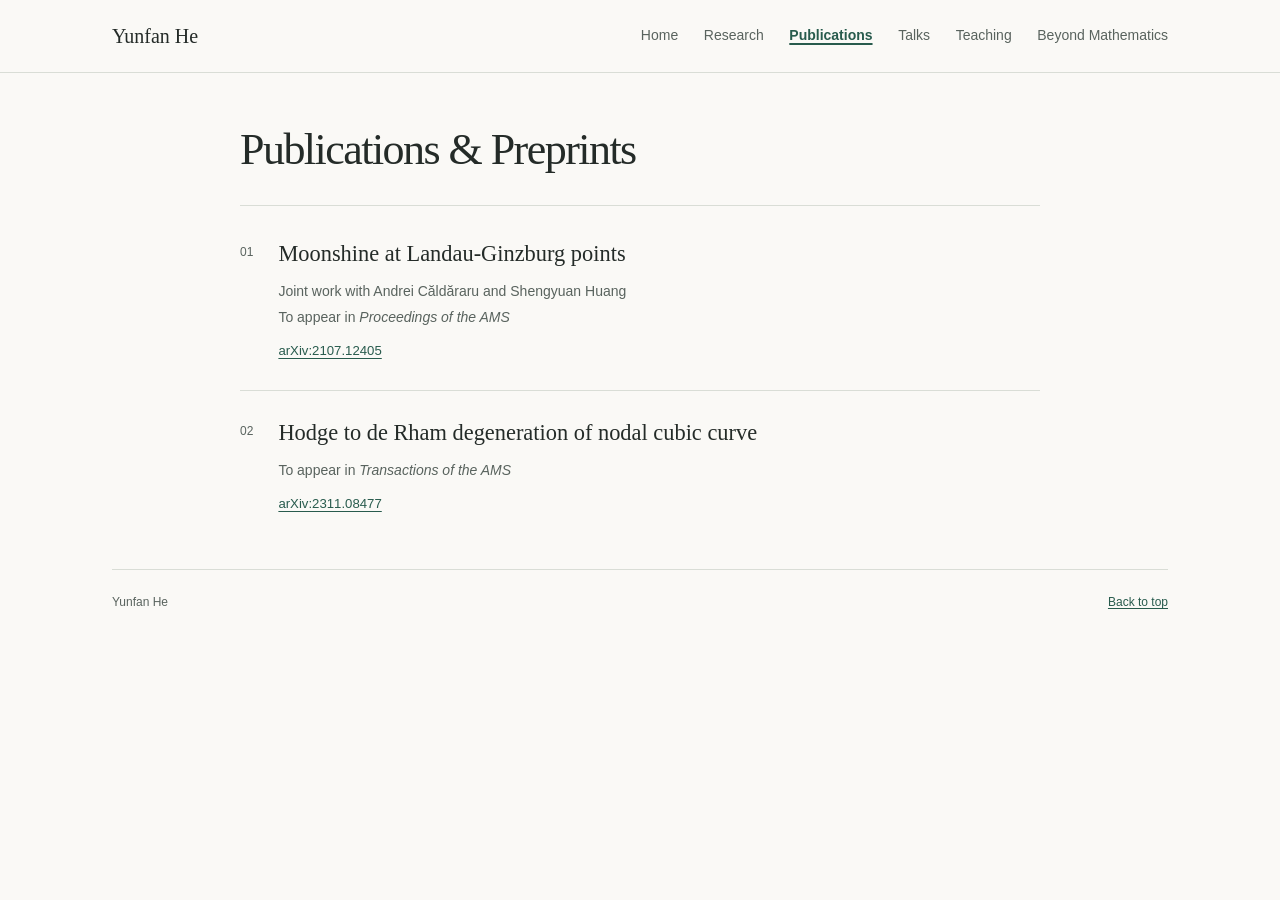
==== publications/index.html @ 8e4b3f45 "Publish redesigned academic homepage Organize research, publications, talks, teaching, and personal " ====
<!doctype html>
<html lang="en">
  <head>
    <meta charset="utf-8">
    <meta name="viewport" content="width=device-width, initial-scale=1">
    <title>Publications &amp; Preprints · Yunfan He</title>
    <meta name="description" content="Publications and preprints by Yunfan He, with publication status and arXiv links.">
    <meta name="author" content="Yunfan He">
    <meta name="theme-color" content="#faf9f6">
    <link rel="canonical" href="https://yunfan-he.github.io/publications/">
    <meta property="og:type" content="website">
    <meta property="og:site_name" content="Yunfan He">
    <meta property="og:title" content="Publications &amp; Preprints · Yunfan He">
    <meta property="og:description" content="Publications and preprints by Yunfan He, with publication status and arXiv links.">
    <meta property="og:url" content="https://yunfan-he.github.io/publications/">
    <meta property="og:image" content="https://yunfan-he.github.io/img/social-preview.png">
    <meta property="og:image:width" content="1732">
    <meta property="og:image:height" content="908">
    <meta property="og:image:alt" content="Yunfan He, 何云帆. Mathematics: algebraic geometry, enumerative geometry, and mirror symmetry.">
    <meta name="twitter:card" content="summary_large_image">
    <meta name="twitter:image" content="https://yunfan-he.github.io/img/social-preview.png">
    <meta name="twitter:image:alt" content="Yunfan He, 何云帆. Mathematics: algebraic geometry, enumerative geometry, and mirror symmetry.">
    <meta name="twitter:title" content="Publications &amp; Preprints · Yunfan He">
    <meta name="twitter:description" content="Publications and preprints by Yunfan He, with publication status and arXiv links.">
    <link rel="icon" href="../img/silence_gets_louder_sq.jpg" type="image/jpeg">
    <link rel="stylesheet" href="../css/style.css">
  </head>
  <body class="section-page">
    <a class="skip-link" href="#main">Skip to content</a>
    <header class="site-header">
      <div class="page-width header-inner">
        <a class="site-name" href="../index.html" lang="en">Yunfan He</a>
        <nav aria-label="Main navigation" lang="en">
          <ul class="nav-links">
            <li>
              <a href="../index.html">Home</a>
            </li>
            <li>
              <a href="../research/index.html">Research</a>
            </li>
            <li>
              <a href="index.html" aria-current="page">Publications</a>
            </li>
            <li>
              <a href="../talks/index.html">Talks</a>
            </li>
            <li>
              <a href="../teaching/index.html">Teaching</a>
            </li>
            <li>
              <a href="../beyond-mathematics/index.html">Beyond Mathematics</a>
            </li>
          </ul>
        </nav>
      </div>
    </header>
    <main class="page-width interior-main" id="main" tabindex="-1">
      <header class="subpage-header section-page-header" id="publications">
        <h1 id="page-title">Publications &amp; Preprints</h1>
      </header>
      <ol class="publication-list">
        <li>
          <article aria-labelledby="paper-moonshine">
            <h2 id="paper-moonshine">Moonshine at Landau-Ginzburg points</h2>
            <p class="paper-authors">Joint work with Andrei Căldăraru and Shengyuan Huang</p>
            <p class="paper-status">To appear in <cite>Proceedings of the AMS</cite>
            </p>
            <a class="paper-link" href="https://arxiv.org/abs/2107.12405" aria-label="Moonshine at Landau-Ginzburg points on arXiv, 2107.12405">arXiv:2107.12405</a>
          </article>
        </li>
        <li>
          <article aria-labelledby="paper-hodge">
            <h2 id="paper-hodge">Hodge to de Rham degeneration of nodal cubic curve</h2>
            <p class="paper-status">To appear in <cite>Transactions of the AMS</cite>
            </p>
            <a class="paper-link" href="https://arxiv.org/abs/2311.08477" aria-label="Hodge to de Rham degeneration of nodal cubic curve on arXiv, 2311.08477">arXiv:2311.08477</a>
          </article>
        </li>
      </ol>
    </main>
    <footer class="page-width site-footer">
      <p>Yunfan He</p>
      <a class="back-to-top" href="#main">Back to top</a>
    </footer>
  </body>
</html>
---- css/style.css ----
/*
 * Yunfan He — six main pages and course materials
 * Shared styles for the static site. Edit this file directly.
 */

:root {
  color-scheme: light;
  --paper: #faf9f6;
  --ink: #242b28;
  --muted: #59635e;
  --accent: #285b4d;
  --accent-hover: #153e32;
  --line: #d9ddd6;
  --serif: Georgia, "Times New Roman", serif;
  --serif-zh: "Noto Serif CJK SC", "Source Han Serif SC", "Songti SC", SimSun, serif;
  --sans: "Segoe UI", -apple-system, BlinkMacSystemFont, Arial, sans-serif;
  --page-width: 66rem;
}

*,
*::before,
*::after {
  box-sizing: border-box;
}

html {
  scroll-padding-top: 6rem;
}

body {
  margin: 0;
  background: var(--paper);
  color: var(--ink);
  font-family: var(--sans);
  font-size: 1rem;
  line-height: 1.7;
}

::selection {
  background: #dbe7df;
  color: var(--ink);
}

h1,
h2,
h3,
h4,
p,
ol,
ul {
  margin: 0;
}

h1,
h2,
h3,
h4 {
  font-family: var(--serif);
  font-weight: 400;
  line-height: 1.3;
}

p + p {
  margin-top: 0.85rem;
}

a {
  color: var(--accent);
  text-decoration-thickness: 1px;
  text-underline-offset: 0.2em;
  text-decoration-skip-ink: auto;
  overflow-wrap: anywhere;
}

a:visited {
  color: var(--accent);
}

a:hover,
a:active {
  color: var(--accent-hover);
  text-decoration-thickness: 2px;
}

:focus-visible {
  outline: 2px solid var(--accent);
  outline-offset: 5px;
}

.page-width {
  width: min(var(--page-width), calc(100% - 3rem));
  margin-inline: auto;
}

.skip-link {
  position: fixed;
  top: 0.75rem;
  left: 1rem;
  z-index: 20;
  padding: 0.5rem 1rem;
  background: var(--paper);
  border: 2px solid var(--accent);
  transform: translateY(-200%);
}

.skip-link:focus {
  transform: translateY(0);
}

.site-header {
  position: sticky;
  top: 0;
  z-index: 10;
  background: var(--paper);
  border-bottom: 1px solid var(--line);
}

.header-inner {
  display: flex;
  align-items: center;
  justify-content: space-between;
  flex-wrap: wrap;
  gap: 0.5rem 2rem;
  min-height: 4.5rem;
  padding-block: 0.6rem;
}

.site-name {
  font-family: var(--serif);
  font-size: 1.25rem;
  text-decoration: none;
  color: var(--ink);
}

.site-name:visited {
  color: var(--ink);
}

.nav-links {
  display: flex;
  flex-wrap: wrap;
  align-items: center;
  gap: 0.1rem 1.6rem;
  list-style: none;
  padding: 0;
  font-size: 0.875rem;
}

.nav-links a {
  display: inline-block;
  padding-block: 0.45rem;
  color: var(--muted);
  text-decoration: none;
}

.nav-links a:hover,
.nav-links a:focus-visible {
  color: var(--accent);
  text-decoration: underline;
}

.home-section {
  padding-block: 3.4rem 2.7rem;
}

.profile-grid {
  display: grid;
  grid-template-columns: minmax(0, 1fr) 15rem;
  gap: 4rem;
  align-items: start;
}

.eyebrow,
.small-heading {
  font-family: var(--sans);
  font-size: 0.7rem;
  line-height: 1.5;
  letter-spacing: 0.13em;
  text-transform: uppercase;
  font-weight: 600;
  color: var(--muted);
}

.eyebrow {
  margin-bottom: 0.7rem;
}

h1 {
  display: flex;
  flex-wrap: wrap;
  align-items: baseline;
  gap: 0.25rem 1.3rem;
  font-size: clamp(2.35rem, 4.2vw, 3.15rem);
  letter-spacing: -0.035em;
}

.chinese-name {
  font-family: var(--serif-zh);
  font-size: 0.57em;
  letter-spacing: 0.1em;
  color: var(--muted);
}

.position {
  margin-top: 0.65rem;
  margin-bottom: 1.25rem;
  color: var(--muted);
  font-size: 0.98rem;
}

.profile-intro > p:not(.eyebrow) {
  max-width: 66ch;
}

.profile-links {
  display: flex;
  flex-wrap: wrap;
  gap: 0.3rem 1.8rem;
  list-style: none;
  padding: 0;
  margin-top: 1.25rem;
  font-size: 0.925rem;
}

.profile-links a {
  display: inline-block;
  padding-block: 0.3rem;
}

.link-note {
  color: var(--muted);
  font-size: 0.8rem;
}

.contact-block {
  margin-top: 0.2rem;
  border-left: 1px solid var(--line);
  padding-left: 1.6rem;
}

.contact-block address {
  margin-top: 0.8rem;
  font-size: 0.875rem;
  font-style: normal;
  line-height: 1.8;
  color: var(--muted);
}

.education-block {
  margin-top: 2.5rem;
}

.education-list {
  display: grid;
  grid-template-columns: repeat(3, minmax(0, 1fr));
  gap: 1.5rem 2.5rem;
  padding: 0;
  margin-top: 0.8rem;
  list-style: none;
}

.education-list time {
  display: block;
  margin-bottom: 0.2rem;
  color: var(--muted);
  font-size: 0.75rem;
  font-variant-numeric: tabular-nums;
}

.education-list h3 {
  font-size: 1rem;
  line-height: 1.4;
  margin-bottom: 0.3rem;
}

.education-list p {
  color: var(--muted);
  font-size: 0.8rem;
  line-height: 1.6;
}

.education-list p + p {
  margin-top: 0.15rem;
}

.content-section {
  display: grid;
  grid-template-columns: 12rem minmax(0, 1fr);
  column-gap: 3rem;
  padding-block: 2.65rem;
  border-top: 1px solid var(--line);
}

.content-section > h2 {
  font-size: 1.5rem;
  letter-spacing: -0.02em;
}

.section-body {
  min-width: 0;
}

.section-body > p {
  max-width: 67ch;
}

.research-lead {
  font-family: var(--serif);
  font-size: 1.6rem;
  line-height: 1.45;
  letter-spacing: -0.015em;
}

.research-lead + p {
  margin-top: 1rem;
}

.publication-list {
  list-style: none;
  padding: 0;
  counter-reset: papers;
}

.publication-list > li {
  display: grid;
  grid-template-columns: 1.8rem minmax(0, 1fr);
  gap: 0.6rem;
  counter-increment: papers;
}

.publication-list > li::before {
  content: counter(papers, decimal-leading-zero);
  padding-top: 0.25rem;
  color: var(--muted);
  font-size: 0.75rem;
  font-variant-numeric: tabular-nums;
}

.publication-list > li + li {
  margin-top: 1.6rem;
  padding-top: 1.6rem;
  border-top: 1px solid var(--line);
}

.publication-list h2 {
  font-size: 1.4rem;
  line-height: 1.4;
  margin-bottom: 0.65rem;
}

.paper-authors,
.paper-status {
  color: var(--muted);
  font-size: 0.875rem;
  line-height: 1.65;
}

.paper-status {
  margin-top: 0.15rem;
}

.paper-link {
  display: inline-block;
  margin-top: 0.55rem;
  padding-block: 0.15rem;
  font-size: 0.825rem;
}

.talk-group + .talk-group {
  margin-top: 2.4rem;
}

.talk-group-heading {
  margin-bottom: 1.1rem;
  color: var(--muted);
  font-family: var(--sans);
  font-size: 0.85rem;
  font-weight: 600;
  line-height: 1.5;
}

.talk-list {
  list-style: none;
  padding: 0;
}

.talk-list > li {
  display: grid;
  grid-template-columns: 7rem minmax(0, 1fr);
  gap: 1.3rem;
}

.talk-list > li + li {
  margin-top: 1.4rem;
  padding-top: 1.4rem;
  border-top: 1px solid var(--line);
}

.talk-list time {
  padding-top: 0.18rem;
  color: var(--muted);
  font-size: 0.8rem;
  font-variant-numeric: tabular-nums;
}

.talk-list h3 {
  font-size: 1.175rem;
  line-height: 1.45;
  margin-bottom: 0.4rem;
}

.talk-venue,
.talk-institution {
  font-size: 0.825rem;
  line-height: 1.6;
}

.talk-institution {
  color: var(--muted);
  margin-top: 0.05rem;
}

.teaching-section {
  padding-block: 2.2rem 2.7rem;
}

.course-listing {
  margin-bottom: 0.65rem;
  font-family: var(--serif-zh);
  font-size: 1.45rem;
  line-height: 1.5;
}

.teaching-history {
  color: var(--muted);
  font-size: 0.875rem;
}

.subpage-header {
  padding-block: 3rem 2.5rem;
}

.subpage-header h1 {
  display: block;
  font-size: clamp(2rem, 4.2vw, 2.75rem);
}

.subpage-description {
  max-width: 65ch;
  margin-top: 1rem;
}

.page-byline,
.entry-date {
  margin-top: 0.75rem;
  color: var(--muted);
  font-size: 0.9rem;
}

.course-page {
  /* Use one Song-style serif family for Chinese, Latin text, and numerals. */
  --course-font: SimSun, "Songti SC", "Noto Serif CJK SC", "Source Han Serif SC", serif;
  --sans: var(--course-font);
  --serif: var(--course-font);
  --serif-zh: var(--course-font);
  font-family: var(--course-font);
}

.course-page h1,
.course-page h2,
.course-page h3 {
  font-family: inherit;
  font-weight: 600;
  letter-spacing: normal;
}

.course-page .site-name {
  font-weight: 500;
}

.course-return-links,
.course-footer-links {
  display: flex;
  flex-wrap: wrap;
  align-items: center;
  gap: 0.3rem 1.4rem;
}

.course-return-links {
  margin-bottom: 1.1rem;
  font-size: 0.925rem;
}

.course-return-links a,
.course-footer-links a {
  display: inline-block;
  padding-block: 0.3rem;
}

.course-page .eyebrow,
.course-page .small-heading {
  font-size: 0.8rem;
  letter-spacing: normal;
  text-transform: none;
}

.course-page .content-section > h2 {
  font-size: 1.35rem;
}

.course-term {
  margin-top: 0.8rem;
  color: var(--accent);
  font-size: 1rem;
  letter-spacing: normal;
}

.teaching-contacts {
  display: grid;
  grid-template-columns: repeat(2, minmax(0, 1fr));
  gap: 1.5rem 2rem;
  margin: 0;
}

.teaching-contacts > div + div {
  padding-left: 2rem;
  border-left: 1px solid var(--line);
}

.teaching-contacts dt {
  color: var(--muted);
  font-size: 0.8rem;
}

.teaching-contacts dd {
  margin: 0.35rem 0 0;
  font-size: 0.85rem;
}

.teaching-contacts .contact-name {
  color: var(--ink);
  font-family: inherit;
  font-size: 1.125rem;
  font-weight: 500;
}

.personal-header {
  max-width: 43rem;
  margin-inline: auto;
  padding-block: 3.3rem 1.6rem;
}

.personal-header h1 {
  font-size: clamp(2.2rem, 4.5vw, 3rem);
  line-height: 1.2;
  letter-spacing: -0.025em;
}

.personal-content {
  max-width: 43rem;
  margin-inline: auto;
  padding-bottom: 3rem;
}

.personal-intro {
  max-width: 52ch;
  font-family: var(--serif);
  font-size: 1.3rem;
  line-height: 1.8;
}

.shiloh-section {
  margin-top: 2.4rem;
  padding-top: 2rem;
  border-top: 1px solid var(--line);
}

.shiloh-section h2 {
  margin-bottom: 0.6rem;
  font-size: 1.75rem;
  letter-spacing: -0.015em;
}

.shiloh-section > p {
  max-width: 52ch;
  font-size: 1rem;
}

.photo-gallery {
  display: grid;
  grid-template-columns: repeat(2, minmax(0, 1fr));
  gap: 1.4rem;
  margin-top: 1.6rem;
}

.photo-gallery figure {
  min-width: 0;
  margin: 0;
}

.photo-gallery > figure:only-child {
  grid-column: 1 / -1;
  width: min(100%, 26rem);
}

.photo-gallery figure a {
  display: block;
}

.photo-gallery img {
  display: block;
  width: 100%;
  height: auto;
}

.photo-gallery figcaption {
  margin-top: 0.6rem;
  color: var(--muted);
  font-size: 0.825rem;
  line-height: 1.6;
}

.photo-placeholder {
  grid-column: 1 / -1;
  display: grid;
  place-content: center;
  min-height: 9rem;
  padding: 2rem 1.25rem;
  background: #f2f3ed;
  border: 1px solid var(--line);
  color: var(--muted);
  text-align: center;
}

.photo-placeholder p {
  font-family: var(--serif);
  font-size: 1.15rem;
}

.empty-note {
  color: var(--muted);
}

.resource-list,
.notebook-list {
  padding: 0;
  list-style: none;
}

.resource-list > li {
  display: flex;
  flex-wrap: wrap;
  align-items: baseline;
  justify-content: space-between;
  gap: 0.25rem 1.5rem;
}

.resource-list > li + li,
.notebook-list > li + li {
  margin-top: 1.2rem;
  padding-top: 1.2rem;
  border-top: 1px solid var(--line);
}

.resource-list a {
  display: inline-block;
  padding-block: 0.3rem;
}

.resource-meta {
  color: var(--muted);
  font-size: 0.8rem;
}

.notebook-section,
.entry-body {
  max-width: 43rem;
  margin-inline: auto;
  padding-block: 2.5rem 3.5rem;
  border-top: 1px solid var(--line);
}

.notebook-section > h2 {
  margin-bottom: 1.5rem;
  font-size: 1.5rem;
}

.notebook-list time {
  display: block;
  margin-bottom: 0.4rem;
  color: var(--muted);
  font-size: 0.8rem;
  font-variant-numeric: tabular-nums;
}

.notebook-list h3 {
  margin-bottom: 0.5rem;
  font-size: 1.4rem;
}

.notebook-list p {
  color: var(--muted);
  font-size: 0.9rem;
}

.entry-header {
  max-width: 43rem;
  margin-inline: auto;
}

.entry-body h2,
.entry-body h3 {
  margin-block: 1.8rem 0.7rem;
}

.entry-body h2 {
  font-size: 1.5rem;
}

.entry-body h3 {
  font-size: 1.2rem;
}

.entry-body ul,
.entry-body ol {
  padding-left: 1.4rem;
  margin-block: 1rem;
}

.entry-body figure {
  margin: 1.8rem 0;
}

.entry-body img {
  display: block;
  max-width: 100%;
  height: auto;
}

.entry-body figcaption {
  margin-top: 0.5rem;
  color: var(--muted);
  font-size: 0.8rem;
}

.site-footer {
  display: flex;
  flex-wrap: wrap;
  align-items: baseline;
  justify-content: space-between;
  gap: 0.6rem 1.6rem;
  border-top: 1px solid var(--line);
  padding-block: 1.4rem 2rem;
  color: var(--muted);
  font-size: 0.75rem;
}

.site-footer > p + p {
  margin-top: 0;
}

.back-to-top {
  white-space: nowrap;
}

/* Shared navigation and layouts for the six main pages. */
.header-inner > nav {
  min-width: 0;
  max-width: 100%;
}

.nav-links a[aria-current] {
  color: var(--accent);
  font-weight: 600;
  text-decoration: underline;
  text-decoration-thickness: 2px;
}

.interior-main {
  --page-width: 50rem;
  padding-bottom: 3.2rem;
}

.section-page-header {
  margin-bottom: 2rem;
  padding-bottom: 1.7rem;
  border-bottom: 1px solid var(--line);
}

.section-links {
  display: flex;
  flex-wrap: wrap;
  gap: 0.3rem 1.6rem;
  margin-top: 1.1rem;
  font-size: 0.875rem;
}

.section-links a {
  display: inline-block;
  padding-block: 0.3rem;
}

.research-copy > p {
  max-width: 62ch;
}

.page-related-links {
  display: flex;
  flex-wrap: wrap;
  gap: 0.5rem 1.8rem;
  margin-top: 2.2rem;
  padding-top: 1.1rem;
  border-top: 1px solid var(--line);
  font-size: 0.9rem;
}

.course-offering-heading {
  display: flex;
  flex-wrap: wrap;
  align-items: baseline;
  gap: 0.3rem 1.4rem;
  margin-bottom: 0.9rem;
}

.course-offering-heading .course-listing {
  margin: 0;
  font-size: 1.6rem;
}

.course-semester {
  margin: 0;
  color: var(--muted);
  font-family: var(--serif-zh);
  font-size: 0.95rem;
}

.interior-main .teaching-history {
  margin-top: 2.2rem;
  padding-top: 1.1rem;
  border-top: 1px solid var(--line);
}

/* All navigation and content remain available without JavaScript. */
@media (max-width: 58rem) {
  .profile-grid {
    grid-template-columns: minmax(0, 1fr) 13rem;
    gap: 2rem;
  }

  .content-section {
    grid-template-columns: 10.5rem minmax(0, 1fr);
    column-gap: 2rem;
  }

  .talk-list > li {
    grid-template-columns: 1fr;
    gap: 0.4rem;
  }

  .desktop-break {
    display: none;
  }

  .teaching-contacts {
    grid-template-columns: 1fr;
  }

  .teaching-contacts > div + div {
    padding-top: 1.2rem;
    padding-left: 0;
    border-top: 1px solid var(--line);
    border-left: 0;
  }
}

@media (max-width: 44rem) {
  html {
    scroll-padding-top: 1.25rem;
  }

  .page-width {
    width: calc(100% - 2.5rem);
  }

  .site-header {
    position: static;
  }

  .header-inner {
    align-items: flex-start;
    flex-direction: column;
    gap: 0.15rem;
    padding-block: 0.9rem 0.6rem;
  }

  .nav-links {
    gap: 0.05rem 1.2rem;
    font-size: 0.825rem;
  }

  .home-section {
    padding-block: 2.1rem;
  }

  .subpage-header {
    padding-block: 2.1rem 2rem;
  }

  .notebook-section,
  .entry-body {
    padding-block: 2rem;
  }

  .personal-header {
    padding-block: 2.3rem 1.3rem;
  }

  .personal-header h1 {
    font-size: clamp(2.1rem, 7vw, 2.6rem);
  }

  .personal-content {
    padding-bottom: 2rem;
  }

  .personal-intro {
    font-size: 1.15rem;
  }

  .shiloh-section {
    margin-top: 1.8rem;
    padding-top: 1.6rem;
  }

  .shiloh-section h2 {
    font-size: 1.55rem;
  }

  .photo-gallery {
    grid-template-columns: 1fr;
    gap: 1.2rem;
  }

  .profile-grid {
    grid-template-columns: 1fr;
    gap: 1.8rem;
  }

  .contact-block {
    border-left: 0;
    padding-left: 0;
    margin: 0;
  }

  .contact-block address {
    margin-top: 0.6rem;
  }

  .education-block {
    margin-top: 1.8rem;
  }

  .education-list {
    grid-template-columns: 1fr;
    gap: 1rem;
  }

  .education-list h3 {
    font-size: 1.05rem;
  }

  .education-list p {
    font-size: 0.85rem;
  }

  .content-section {
    grid-template-columns: 1fr;
    row-gap: 1.35rem;
    padding-block: 2rem;
  }

  .research-lead {
    font-size: 1.4rem;
  }

  .publication-list h2 {
    font-size: 1.3rem;
  }

  .publication-list > li {
    grid-template-columns: 1.4rem minmax(0, 1fr);
    gap: 0.5rem;
  }

  .site-footer {
    padding-bottom: 1.5rem;
  }
}

@media (max-width: 44rem) {
  .interior-main {
    padding-bottom: 2.2rem;
  }

  .section-page-header {
    margin-bottom: 1.6rem;
    padding-bottom: 1.3rem;
  }
}

@media (pointer: coarse) {
  .nav-links a,
  .section-links a,
  .course-return-links a,
  .course-footer-links a {
    display: inline-flex;
    align-items: center;
    min-height: 44px;
  }
}

@media print {
  @page {
    margin: 18mm;
  }

  body {
    background: white;
    color: black;
    font-size: 10pt;
    line-height: 1.5;
  }

  .page-width {
    width: 100%;
    max-width: none;
  }

  .site-header,
  .skip-link,
  .back-to-top {
    display: none;
  }

  .home-section,
  .content-section {
    padding-block: 1.2rem;
  }

  .profile-grid {
    grid-template-columns: minmax(0, 1fr) 13rem;
    gap: 2rem;
  }

  .content-section {
    grid-template-columns: 10rem minmax(0, 1fr);
    gap: 1.5rem;
  }

  .education-list {
    grid-template-columns: repeat(3, minmax(0, 1fr));
  }

  h1,
  h2,
  h3,
  h4 {
    break-after: avoid;
  }

  .education-list li,
  .publication-list li,
  .talk-list li {
    break-inside: avoid;
  }

  a,
  a:visited {
    color: inherit;
  }
}

/* Course schedule: ordinary text in two grid columns, stacked on narrow screens. */
.course-page .course-plan {
  display: block;
}

.course-plan > h2 {
  margin-bottom: 1.3rem;
}

.course-plan .plan-overview {
  font-size: 1rem;
  line-height: 1.9;
}

.course-plan .plan-holiday {
  margin-top: 0.8rem;
  padding-left: 0.9rem;
  border-left: 2px solid var(--accent);
  color: var(--accent);
  font-size: 1rem;
}

.plan-holiday strong {
  font-weight: 600;
}

.course-plan .plan-description {
  max-width: 49rem;
  margin-top: 0.85rem;
  color: var(--muted);
  font-size: 0.9375rem;
  line-height: 1.8;
}

.course-schedule {
  width: 100%;
  margin-top: 1.75rem;
  min-width: 0;
  color: var(--ink);
  font: inherit;
  text-align: left;
}

.course-schedule .schedule-heading {
  margin: 0 0 0.85rem;
  color: var(--ink);
  font-size: 1.0625rem;
  font-weight: 600;
  text-align: left;
}

.schedule-labels,
.schedule-row {
  display: grid;
  grid-template-columns: minmax(0, 13.5rem) minmax(0, 1fr);
  column-gap: 1.5rem;
  width: 100%;
  min-width: 0;
}

.schedule-labels {
  padding-block: 0.7rem;
  border-top: 1px solid var(--ink);
  border-bottom: 1px solid var(--line);
  color: var(--muted);
  font-size: 0.875rem;
}

.course-schedule .schedule-list {
  display: block;
  margin: 0;
  padding: 0;
  list-style: none;
}

.schedule-row {
  align-items: start;
  padding-block: var(--schedule-row-space, 1rem);
  border-bottom: 1px solid var(--line);
  font-weight: 400;
}

.schedule-meta {
  min-width: 0;
}

.course-schedule .schedule-topic {
  display: block;
  min-width: 0;
  margin: 0;
  padding: 0;
  color: var(--ink);
  font-family: inherit;
  font-size: 1rem;
  font-weight: 400;
  line-height: 1.85;
  text-align: left;
  overflow-wrap: anywhere;
}

.schedule-lessons {
  display: block;
  margin: 0;
  color: var(--accent);
  font-size: 0.9375rem;
  line-height: 1.65;
  font-variant-numeric: tabular-nums;
}

.schedule-dates {
  display: block;
  margin: 0.25rem 0 0;
  color: var(--muted);
  font-size: 0.875rem;
  line-height: 1.7;
  font-variant-numeric: tabular-nums;
}

.schedule-dates time {
  white-space: nowrap;
}

@media (max-width: 48rem) {
  .schedule-labels {
    display: none;
  }

  .schedule-list {
    border-top: 1px solid var(--ink);
  }

  .schedule-row {
    grid-template-columns: minmax(0, 1fr);
    row-gap: 0.45rem;
  }

  .schedule-meta {
    display: flex;
    flex-wrap: wrap;
    align-items: baseline;
    gap: 0.1rem 1rem;
  }

  .schedule-dates {
    margin-top: 0;
  }
}

@media print {
  .schedule-labels,
  .schedule-row {
    display: grid;
    grid-template-columns: minmax(0, 11rem) minmax(0, 1fr);
    column-gap: 1rem;
  }

  .schedule-row {
    padding-block: 0.4rem;
    break-inside: avoid;
  }

  .course-schedule .schedule-topic {
    font-size: 10pt;
  }

  .schedule-meta {
    display: block;
  }

  .schedule-lessons,
  .schedule-dates {
    font-size: 9pt;
  }
}
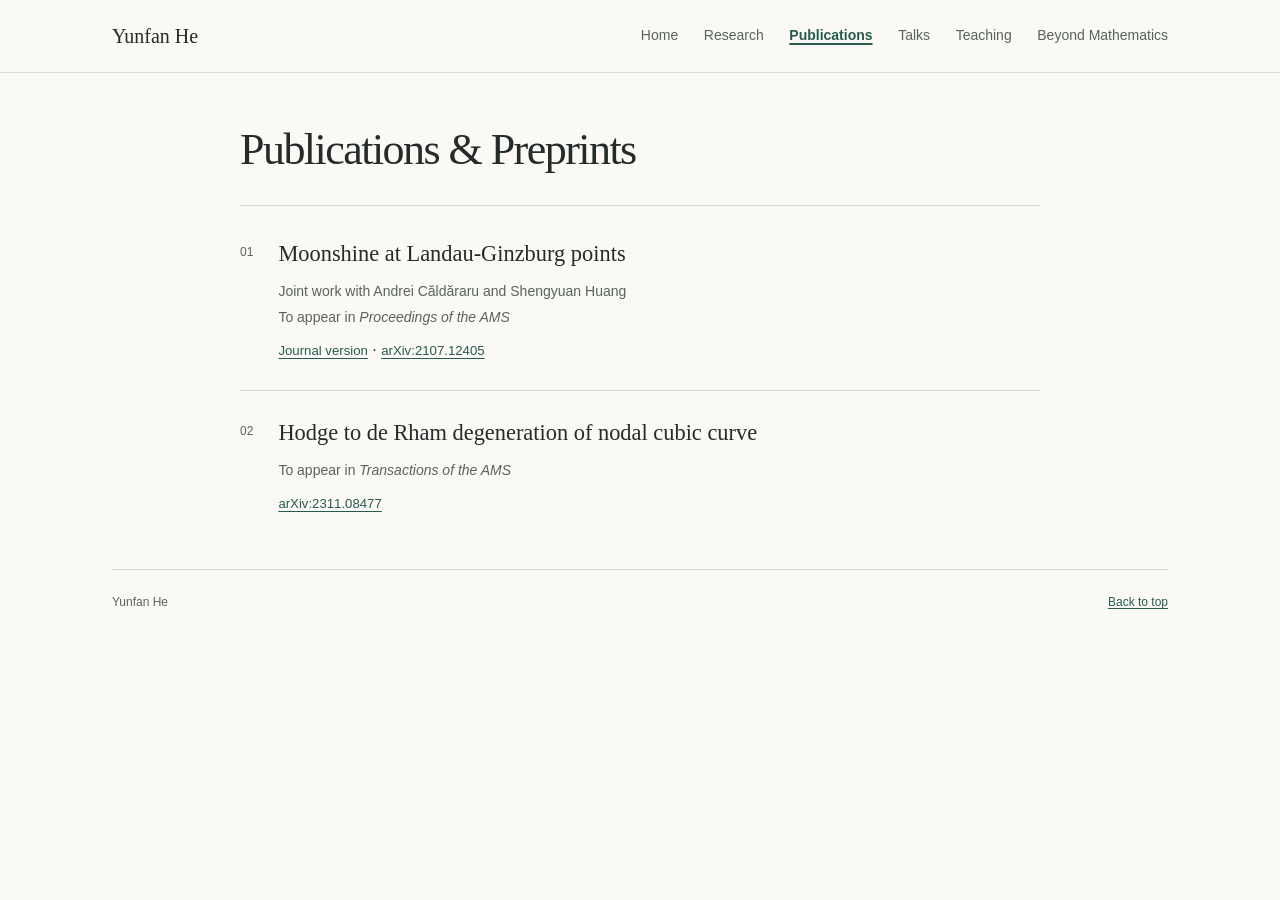
==== commit f86d099f: "Link Moonshine paper to its journal version Add the DOI link for Moonshine at Landau-Ginzburg points" ====
--- a/publications/index.html
+++ b/publications/index.html
@@ -65,6 +65,8 @@
             <p class="paper-authors">Joint work with Andrei Căldăraru and Shengyuan Huang</p>
             <p class="paper-status">To appear in <cite>Proceedings of the AMS</cite>
             </p>
+            <a class="paper-link" href="https://doi.org/10.1090/proc/16667" aria-label="Moonshine at Landau-Ginzburg points, journal version">Journal version</a>
+            <span aria-hidden="true"> · </span>
             <a class="paper-link" href="https://arxiv.org/abs/2107.12405" aria-label="Moonshine at Landau-Ginzburg points on arXiv, 2107.12405">arXiv:2107.12405</a>
           </article>
         </li>
--- a/css/style.css
+++ b/css/style.css
@@ -544,6 +544,10 @@
   font-weight: 500;
 }
 
+.teaching-contacts dd + .contact-name {
+  margin-top: 1.25rem;
+}
+
 .personal-header {
   max-width: 43rem;
   margin-inline: auto;
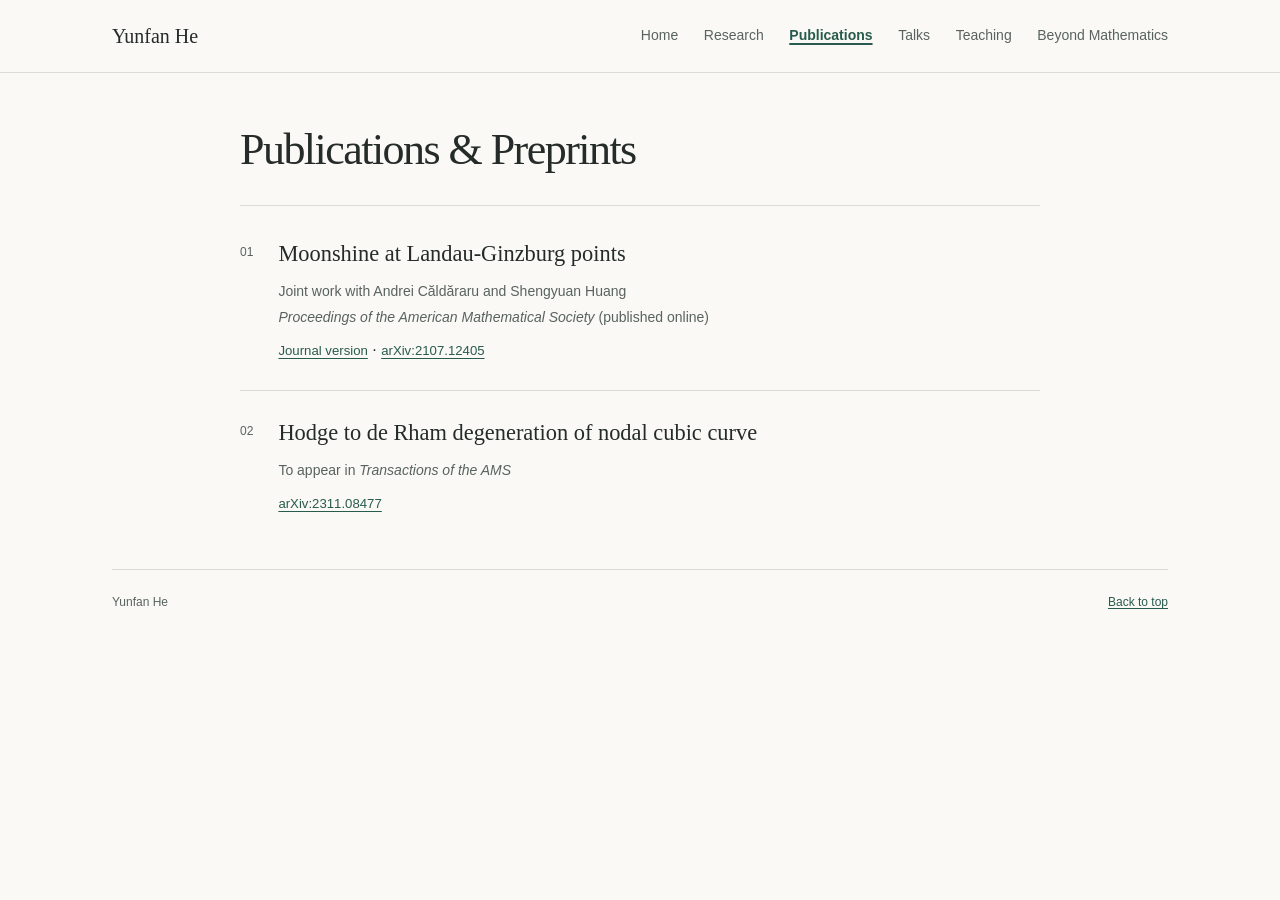
==== commit 9247671f: "Update Moonshine paper publication status Replace To appear with the journal name and published onli" ====
--- a/publications/index.html
+++ b/publications/index.html
@@ -63,7 +63,7 @@
           <article aria-labelledby="paper-moonshine">
             <h2 id="paper-moonshine">Moonshine at Landau-Ginzburg points</h2>
             <p class="paper-authors">Joint work with Andrei Căldăraru and Shengyuan Huang</p>
-            <p class="paper-status">To appear in <cite>Proceedings of the AMS</cite>
+            <p class="paper-status"><cite>Proceedings of the American Mathematical Society</cite> (published online)
             </p>
             <a class="paper-link" href="https://doi.org/10.1090/proc/16667" aria-label="Moonshine at Landau-Ginzburg points, journal version">Journal version</a>
             <span aria-hidden="true"> · </span>
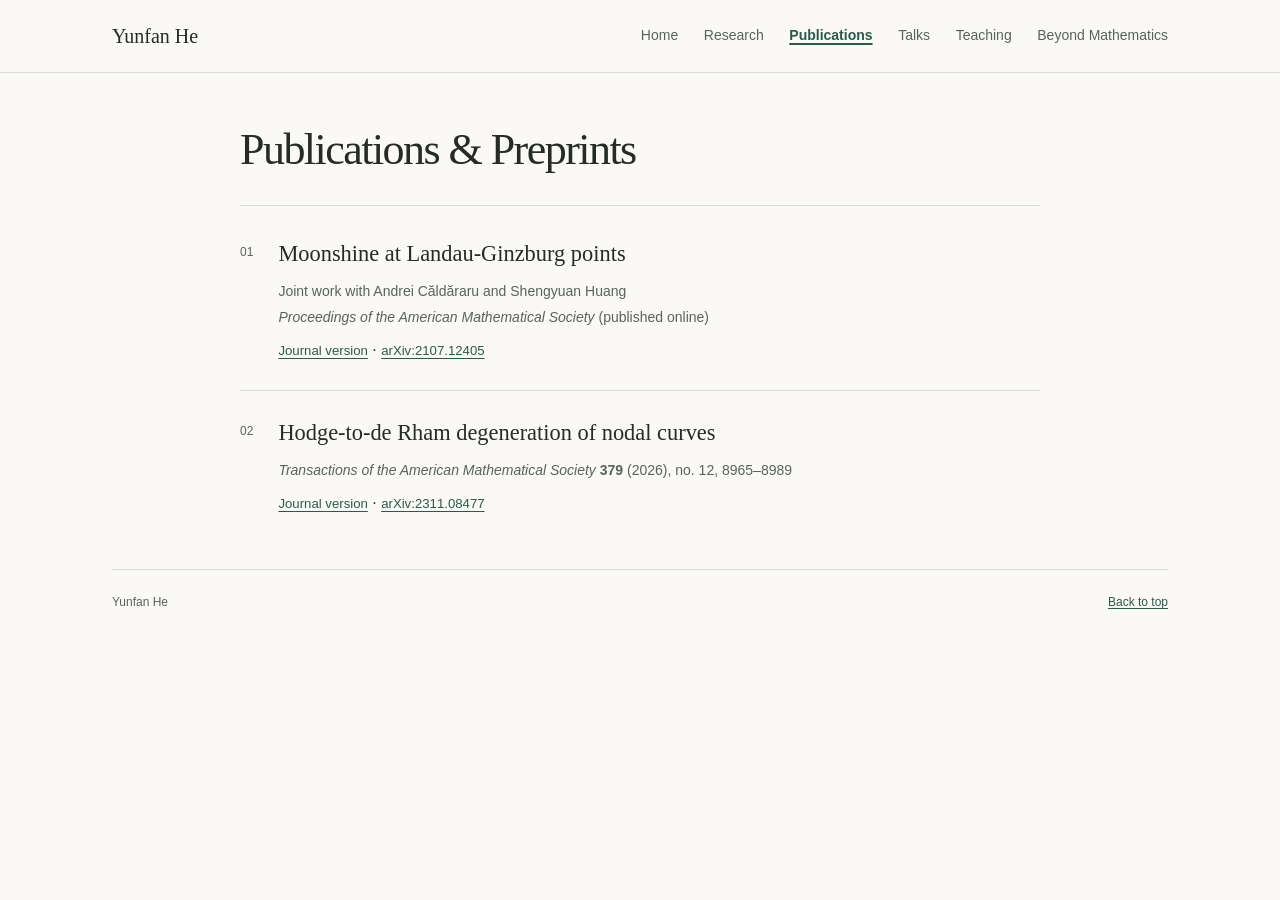
==== commit 38013d13: "Update Hodge paper to published TAMS citation Use the published title and volume, issue and pages. A" ====
--- a/publications/index.html
+++ b/publications/index.html
@@ -72,10 +72,12 @@
         </li>
         <li>
           <article aria-labelledby="paper-hodge">
-            <h2 id="paper-hodge">Hodge to de Rham degeneration of nodal cubic curve</h2>
-            <p class="paper-status">To appear in <cite>Transactions of the AMS</cite>
+            <h2 id="paper-hodge">Hodge-to-de Rham degeneration of nodal curves</h2>
+            <p class="paper-status"><cite>Transactions of the American Mathematical Society</cite> <strong>379</strong> (2026), no. 12, 8965–8989
             </p>
-            <a class="paper-link" href="https://arxiv.org/abs/2311.08477" aria-label="Hodge to de Rham degeneration of nodal cubic curve on arXiv, 2311.08477">arXiv:2311.08477</a>
+            <a class="paper-link" href="https://www.ams.org/journals/tran/2026-379-12/S0002-9947-2026-09718-1/viewer" aria-label="Hodge-to-de Rham degeneration of nodal curves, journal version">Journal version</a>
+            <span aria-hidden="true"> · </span>
+            <a class="paper-link" href="https://arxiv.org/abs/2311.08477" aria-label="Hodge-to-de Rham degeneration of nodal curves on arXiv, 2311.08477">arXiv:2311.08477</a>
           </article>
         </li>
       </ol>
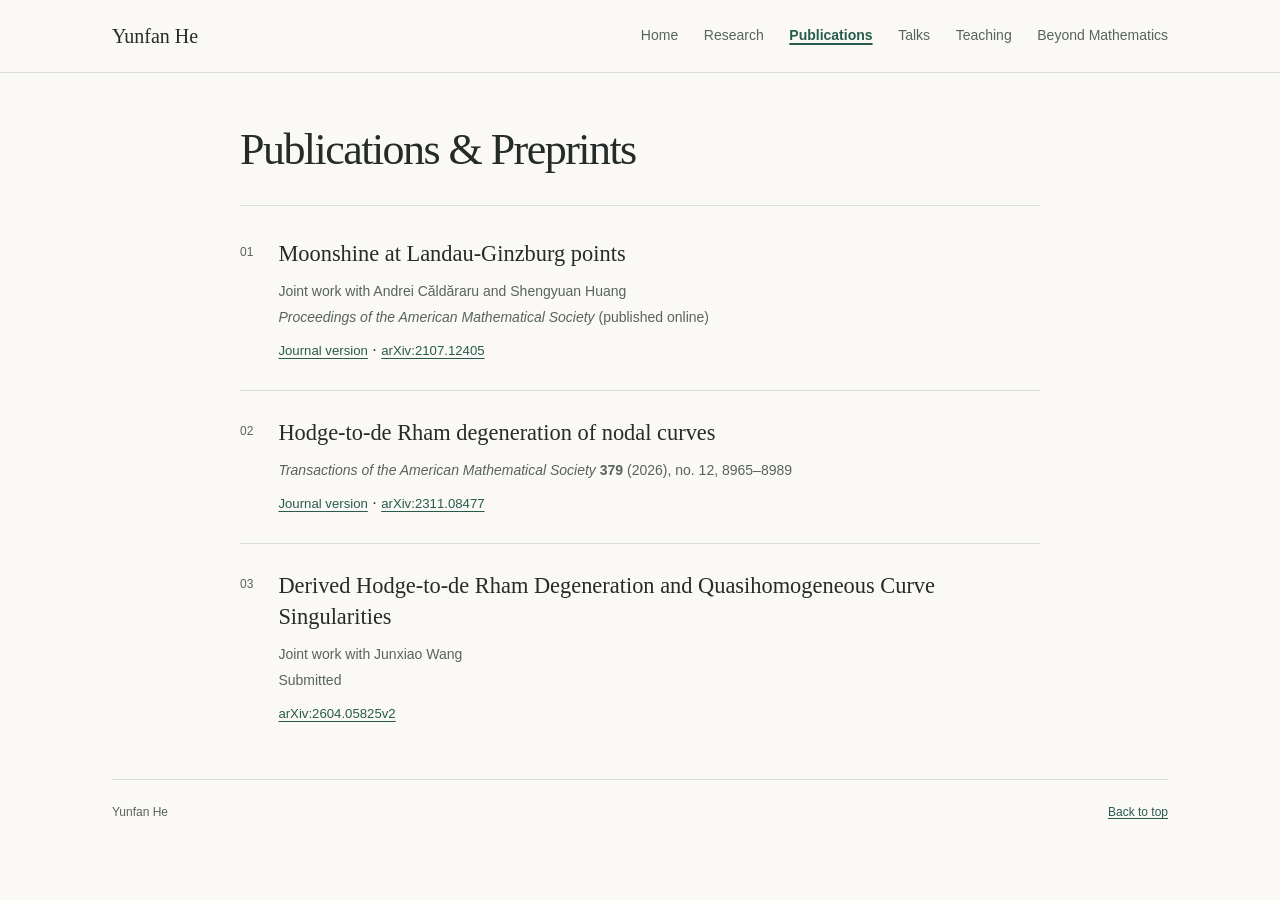
==== commit 53a277f1: "Add submitted derived Hodge-to-de Rham paper Add the paper with Junxiao Wang using the verified arXi" ====
--- a/publications/index.html
+++ b/publications/index.html
@@ -80,6 +80,14 @@
             <a class="paper-link" href="https://arxiv.org/abs/2311.08477" aria-label="Hodge-to-de Rham degeneration of nodal curves on arXiv, 2311.08477">arXiv:2311.08477</a>
           </article>
         </li>
+        <li>
+          <article aria-labelledby="paper-derived-hodge">
+            <h2 id="paper-derived-hodge">Derived Hodge-to-de Rham Degeneration and Quasihomogeneous Curve Singularities</h2>
+            <p class="paper-authors">Joint work with Junxiao Wang</p>
+            <p class="paper-status">Submitted</p>
+            <a class="paper-link" href="https://arxiv.org/abs/2604.05825v2" aria-label="Derived Hodge-to-de Rham Degeneration and Quasihomogeneous Curve Singularities on arXiv, 2604.05825v2">arXiv:2604.05825v2</a>
+          </article>
+        </li>
       </ol>
     </main>
     <footer class="page-width site-footer">
